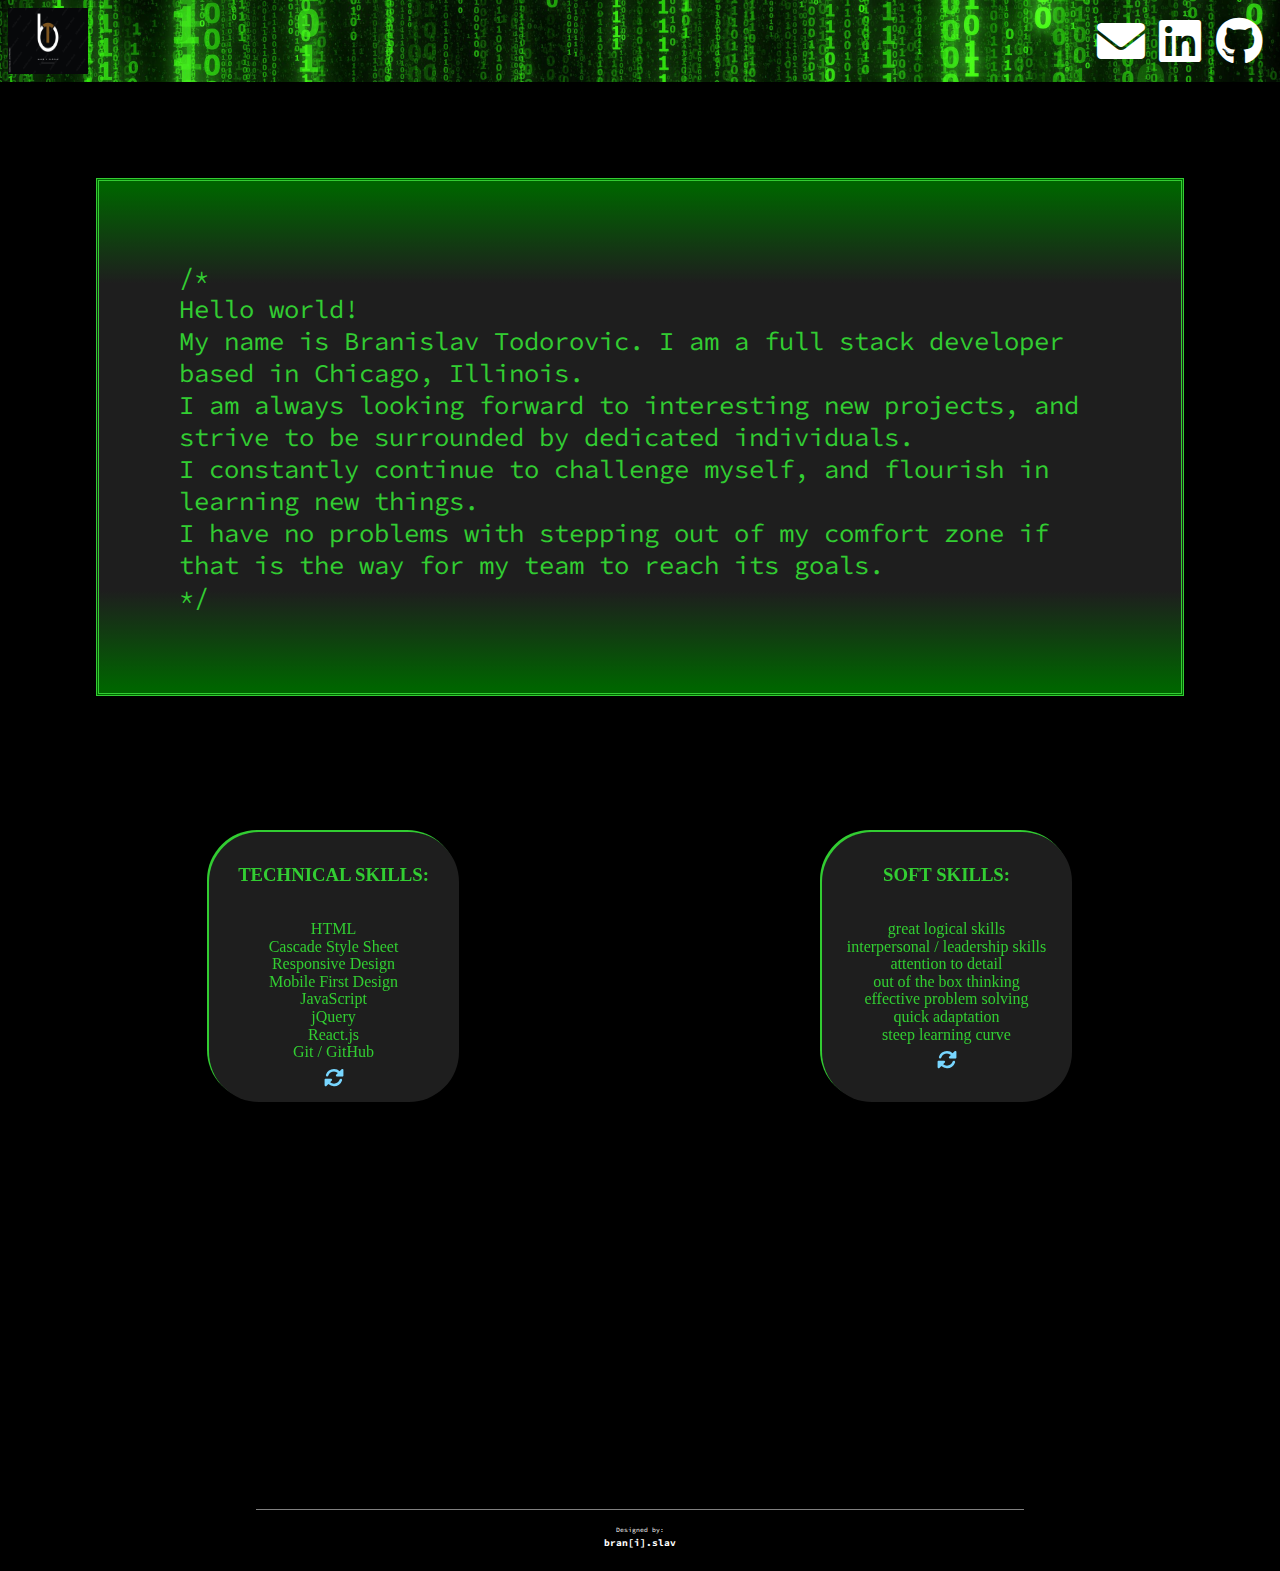
==== about.html @ 01a379b7 "f" ====
<!DOCTYPE html>
<html lang="en">

<head>
    <meta charset="UTF-8">
    <meta http-equiv="X-UA-Compatible" content="IE=edge">
    <meta name="viewport" content="width=device-width, initial-scale=1.0">
    <title>About Branislav</title>
    <link rel="stylesheet" href="about.css">
    <link rel="stylesheet" href="https://cdnjs.cloudflare.com/ajax/libs/font-awesome/6.0.0-beta2/css/all.min.css">
    <script src="https://ajax.googleapis.com/ajax/libs/jquery/3.6.0/jquery.min.js"></script>
    <script defer src="about.js"></script>
</head>

<body>
    <nav id='navbar'>
        <a id="nav-logo" href="index.html"><img id="logo" src="images/temporary-logo.jpeg"></a>
        <div id="links">
            <a id='nav-message' href="mailto:branislavtodorovic59@gmail.com">
                <i class="fa-solid fa-envelope"></i></a>
            <a id='nav-linkedin' href="https://www.linkedin.com/in/branislav-todorovic-ba4492228/" target="_blank">
                <i class="fa-brands fa-linkedin"></i></a>
            <a id='nav-github' href="https://github.com/bajcula" target="_blank"><i class="fa-brands fa-github"></i></a>

        </div>
    </nav>
    <main>
        <div id="about-me">/*</br>Hello world!</br>My name is Branislav Todorovic. I am a full stack developer based in
            Chicago, Illinois.<br>
            I am always looking forward to interesting new projects, and strive to be surrounded by dedicated
            individuals.<br>I
            constantly continue to challenge myself, and flourish in learning new things.<br>I have no problems with
            stepping out of my comfort zone if that is the way for my team to reach its goals. </br>*/
        </div>
        <aside id="skills">
            <div id="tech-div" class="scene">
                <div id='1' class="card">
                    <div class="card__face card__face--front">
                        <h3>TECHNICAL SKILLS:</h3><br>
                        HTML<br>
                        Cascade Style Sheet<br>

                        Responsive Design<br>
                        Mobile First Design<br>
                        JavaScript<br>
                        jQuery</br>
                        React.js<br>
                        Git / GitHub <br>
                        <i class="fa-solid fa-rotate"></i>
                    </div>
                    <div class="card__face card__face--back">
                        <i class="fa-brands fa-html5"></i>
                        <i class="fa-brands fa-css3-alt"></i>
                        <i class="fa-solid fa-mobile-screen-button"></i><br>
                        <i class="fa-brands fa-js-square"></i>
                        <i class="fa-brands fa-react"></i>
                        <i class="fa-brands fa-github-square"></i><br>


                    </div>

                </div>
            </div>
            <div id="soft-div" class="scene">
                <div id='2' class="card">
                    <div class="card__face card__face--front">
                        <h3>SOFT SKILLS:</h3><br>

                        great logical skills<br>
                        interpersonal / leadership skills<br>
                        attention to detail<br>
                        out of the box thinking<br>
                        effective problem solving<br>
                        quick adaptation<br>
                        steep learning curve<br>
                        <i class="fa-solid fa-rotate"></i>
                    </div>
                    <div class="card__face card__face--back">
                        <i class="fa-solid fa-brain"></i>
                        <i class="fa-solid fa-user-group"></i>
                        <i class="fa-solid fa-square-check"></i> <br>
                        <i class="fa-solid fa-graduation-cap"></i>
                        <i class="fa-brands fa-medapps"></i>

                    </div>
                </div>
            </div>
        </aside>
    </main>
    <footer>
        <p>Designed by:</p>
        <h6>bran[i].slav</h6>
    </footer>
</body>

</html>
---- about.css ----
@import url('https://fonts.googleapis.com/css2?family=Source+Code+Pro:wght@200&display=swap');

body {
    background-color: black;
    margin: 0;
}


#about-me {
    color: limegreen;
    font-family: 'Source Code Pro', monospace;
    background:linear-gradient(darkgreen 0 1%, rgba(30 30 30) 20% 80%, darkgreen 99% 100%);
    padding:2rem;
    padding-top: 70px;
    border: 5px double darkgreen;
    text-align:start;
    margin: 2rem;
    
    
}

#navbar {
    display:flex;
    justify-content: space-between;
    
    background-image: url(images/matrix-background.jpeg);
    background-size: cover ;
}

.fa-brands {
    margin: 8px;
    font-size: 2rem;
    color: white;
    background:transparent;
}
.fa-solid {
    margin: 10px;
    margin-top: 12px;
    font-size: 1.8rem;
    color: white;
    background:transparent;
}

#links {
    
    margin: 10px;
    display:flex;
    justify-content: center;
    background: transparent;
}

#logo {
    width:5rem;
    height:80%;
    margin: 10%;
}


/***FOOTER***/
footer {
    color:white;
    text-align: center;
    display:flex;
    flex-direction: column;
    justify-content: center;
    position: absolute;
    
    width: 100%;
}

footer p {
    width: 60%;
    padding-top:1rem;
    padding-bottom: 0;
    border-top: 1px solid gray;
    margin-top: 0.4rem;
    font-size: 0.4rem;
    font-family: 'Source Code Pro', monospace;
    align-self: center;
}

footer h6 {
    width:70%;   
    margin-top: -0.2rem;
    font-size: 0.6rem;
    font-family: 'Source Code Pro', monospace;
    align-self: center;
   
}

aside {
    color: limegreen;
   
}
main {
    
    display:grid;
    grid-template-rows: 1fr 1fr;
}
#skills {
    display: grid;
    gap:6px;
    margin:5px;
    text-align: center;
    margin: 0 auto;
    justify-items: center ;
}

#soft-div ul {
    padding:0
}

#tech-div, #soft-div {
    background-color:rgba(30 30 30);
    margin: 10px;
    border-radius: 50px;
    box-shadow: -2px -2px limegreen;
    padding:15px;
    line-height: 1.1rem;
    text-align: center;
}


@media (min-width: 1024px)  {

    body {
        height: 100vh;
    }
    footer {
        position: static;
        bottom:0;
    }
    #about-me {
        font-size: 1.6rem;

    }
    #skills {
       
        justify-items: center;
    }
    #tech-div, #soft-div {
        height: 350px;
        width: 350px;
    }

}
@media (min-width: 768px) {
    #skills {
        grid-template-columns: 1fr 1fr;
        grid-template-rows: none;
        margin: 30px;
    }
    #about-me {
        margin: 6rem;
        border: 3px double limegreen;
        padding: 5rem;
    }
}

@media (max-width: 281px) {
    #about-me {
        font-size: 0.6rem;
    }
}

@media only screen 
  and (min-device-width: 480px) 
  and (max-device-width: 768px) {
    #tech-div, #soft-div {
        height: 300px;
        width: 300px;
    }
    #about-me {
        margin: 5rem;
    }
  }
  @media only screen 
  and (min-device-width: 769px) 
  and (max-device-width: 1024px) {
    #tech-div, #soft-div {
        height: 300px;
        width: 300px;
    }
    #skills {
        margin: 0 auto;
    }
  }

  @media only screen 
  and (min-device-width: 281px) 
  and (max-device-width: 480px) {
    #tech-div, #soft-div {
        width:200px;
    }
  }

  @media only screen and (orientation: portrait)
  and (min-device-width: 481px) 
  and (max-device-width: 1024px) {
    #tech-div, #soft-div {
        height:280px;
        width: 260px;
    }
  }
  @media only screen and (orientation: landscape)
  and (min-device-width: 1024px) {
    #tech-div, #soft-div {
        height:240px;
        width: 220px;
    }
  }
  
  .scene {
    width: 200px;
    height: 260px;
    perspective: 600px;
    cursor:pointer;
  }

  .card {
    width: 100%;
    height: 100%;
    position: relative;
    transition: transform 1s;
    transform-style: preserve-3d;
    transform-origin: center right;
  }

  .card__face {
    position: absolute;
    height: 100%;
    width: 100%;
    backface-visibility: hidden;
  }

  .card__face--back {
    transform: rotateY( 180deg );
  }

  .card.is-flipped {
    transform: translateX(-100%) rotateY(-180deg);
  }
 
  .card__face--back i {
      color: rgb(120, 214, 255);
      font-size: 40px;
      padding-top:25px;
  }

  
.card__face--front i {
    font-size: 20px;
    color:rgb(120, 214, 255);
}

@media screen and (min-width:1280px) {
    .fa-brands, .fa-solid {
        font-size: 3rem;
        margin: 0.8vh;
    }
    #links {
        margin: 10px;
    }
}
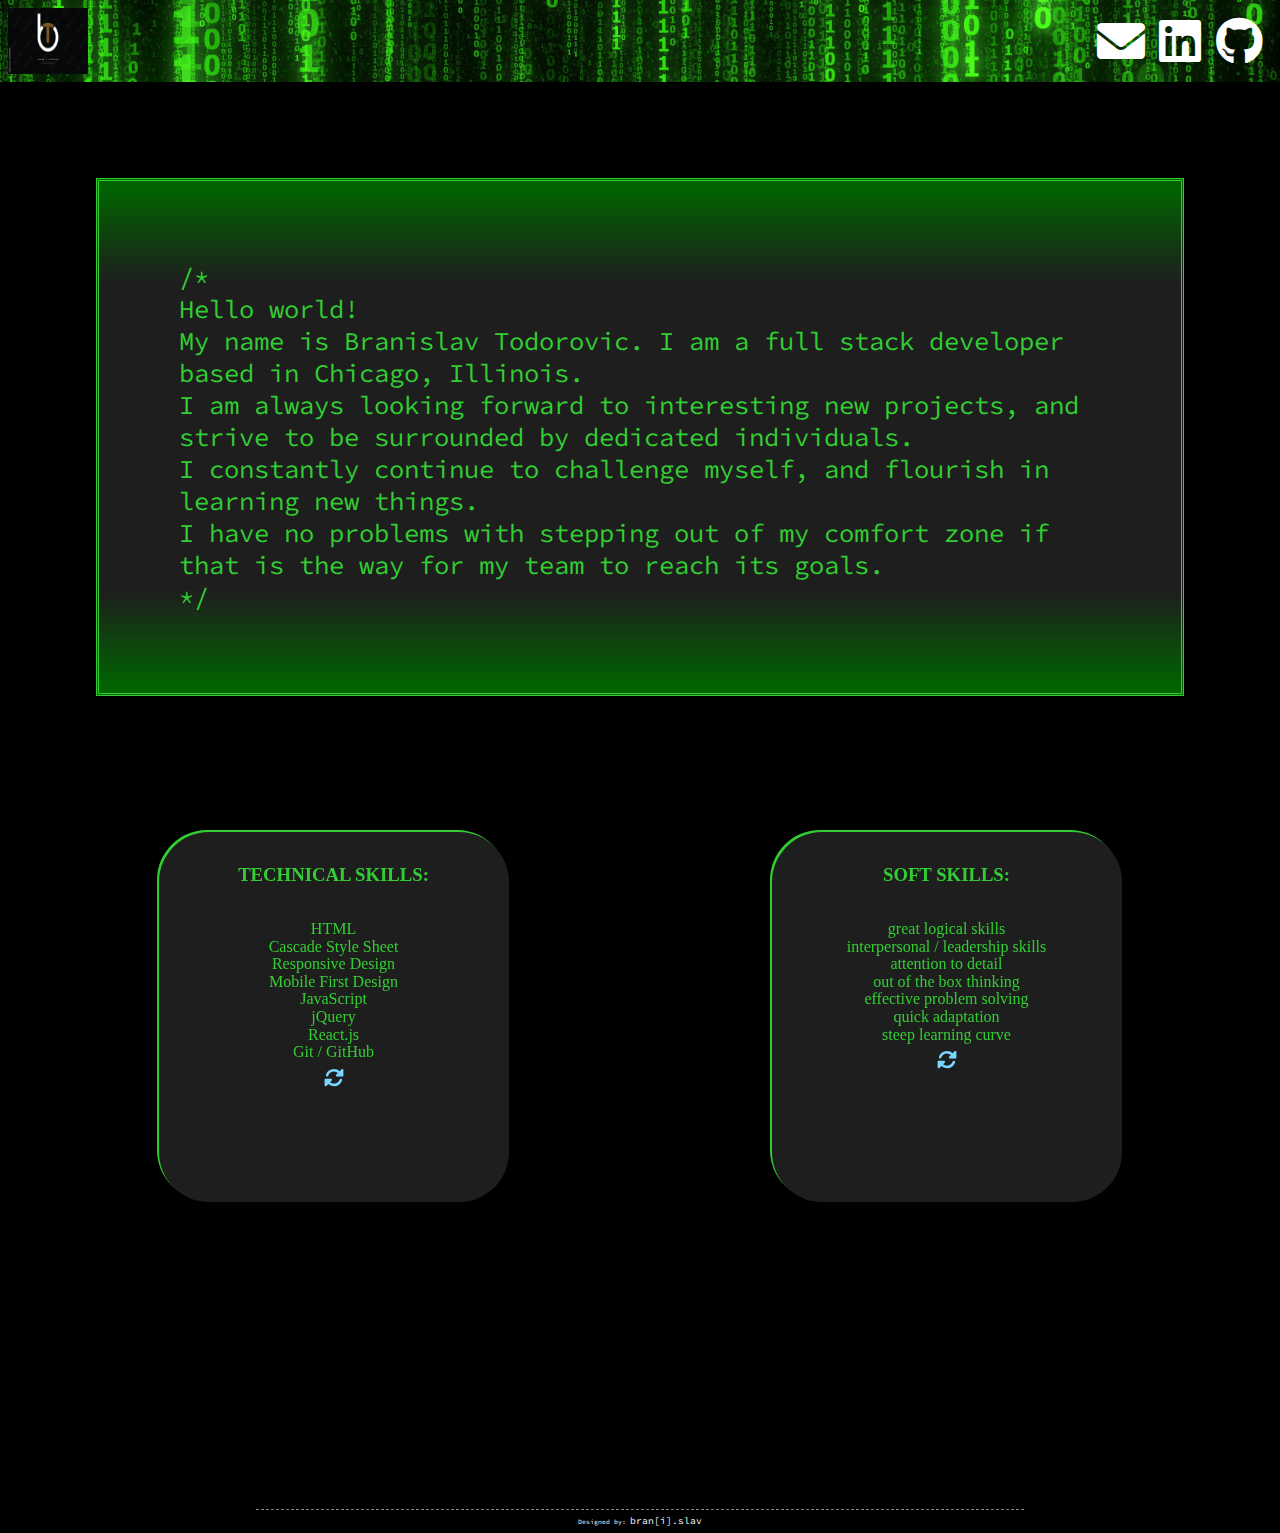
==== commit a6bfdad2: "testing" ====
--- a/about.html
+++ b/about.html
@@ -88,8 +88,8 @@
         </aside>
     </main>
     <footer>
-        <p>Designed by:</p>
-        <h6>bran[i].slav</h6>
+        <p>Designed by: <span>bran[i].slav</span></p>
+
     </footer>
 </body>
 
--- a/about.css
+++ b/about.css
@@ -70,22 +70,18 @@
 
 footer p {
     width: 60%;
-    padding-top:1rem;
+    padding-top: 5px;
     padding-bottom: 0;
-    border-top: 1px solid gray;
+    border-top: 1px dashed gray;
     margin-top: 0.4rem;
     font-size: 0.4rem;
     font-family: 'Source Code Pro', monospace;
     align-self: center;
 }
 
-footer h6 {
-    width:70%;   
-    margin-top: -0.2rem;
+span {
     font-size: 0.6rem;
     font-family: 'Source Code Pro', monospace;
-    align-self: center;
-   
 }
 
 aside {
@@ -205,8 +201,8 @@
   @media only screen and (orientation: landscape)
   and (min-device-width: 1024px) {
     #tech-div, #soft-div {
-        height:240px;
-        width: 220px;
+        height:340px;
+        width: 320px;
     }
   }
   
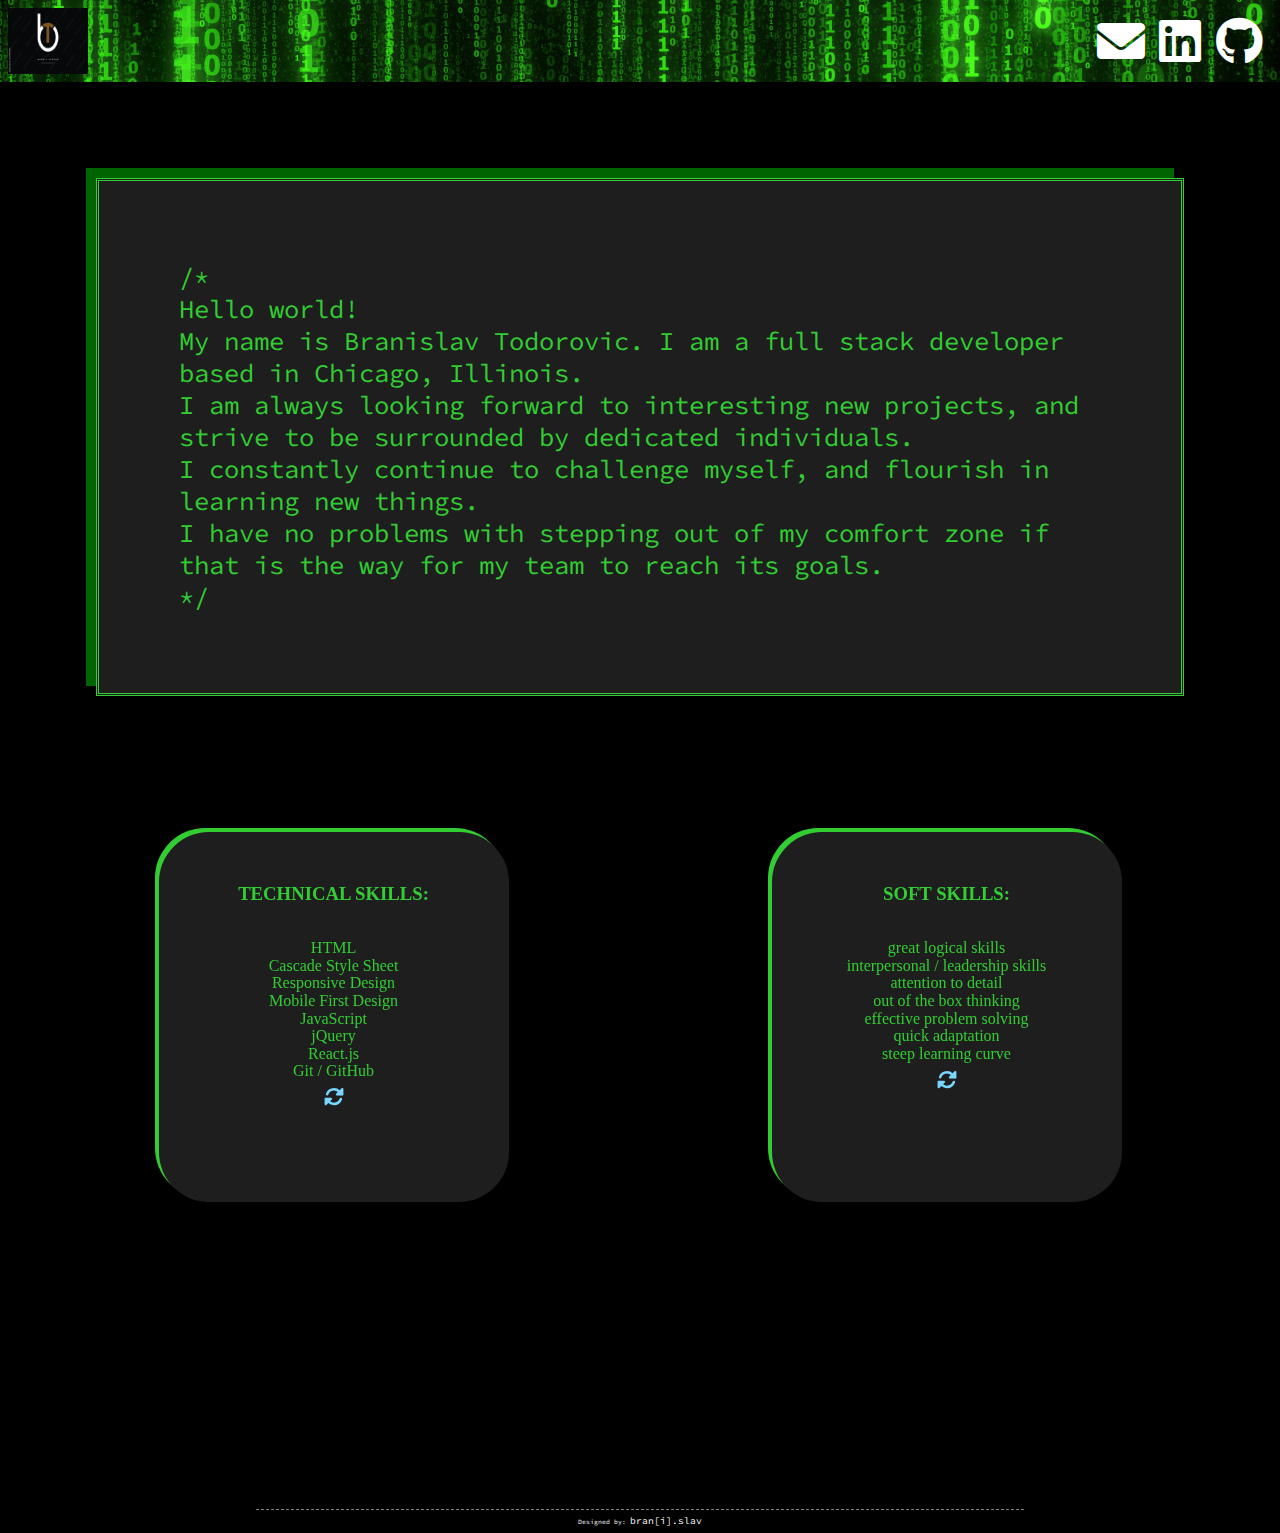
==== commit 7bceeb27: "update" ====
--- a/about.html
+++ b/about.html
@@ -86,6 +86,7 @@
                 </div>
             </div>
         </aside>
+
     </main>
     <footer>
         <p>Designed by: <span>bran[i].slav</span></p>
--- a/about.css
+++ b/about.css
@@ -9,14 +9,19 @@
 #about-me {
     color: limegreen;
     font-family: 'Source Code Pro', monospace;
-    background:linear-gradient(darkgreen 0 1%, rgba(30 30 30) 20% 80%, darkgreen 99% 100%);
+    background-color: rgba(30 30 30);
     padding:2rem;
-    padding-top: 70px;
-    border: 5px double darkgreen;
+    padding-top: 50px;
+    padding-bottom: 50px;
+    /* border: 5px double darkgreen; */
     text-align:start;
     margin: 2rem;
-    
-    
+    box-shadow: -10px -10px darkgreen;
+    
+}
+
+#about-me:hover {
+    background:linear-gradient(darkgreen 0 1%, rgba(30 30 30) 20% 80%, darkgreen 99% 100%);
 }
 
 #navbar {
@@ -110,7 +115,8 @@
     background-color:rgba(30 30 30);
     margin: 10px;
     border-radius: 50px;
-    box-shadow: -2px -2px limegreen;
+    box-shadow: -4px -4px limegreen;
+    
     padding:15px;
     line-height: 1.1rem;
     text-align: center;
@@ -156,6 +162,8 @@
 @media (max-width: 281px) {
     #about-me {
         font-size: 0.6rem;
+        padding-top: 120px;
+        
     }
 }
 
@@ -168,6 +176,8 @@
     }
     #about-me {
         margin: 5rem;
+        padding-bottom: 15%;
+        padding-top: 15%;
     }
   }
   @media only screen 
@@ -204,7 +214,18 @@
         height:340px;
         width: 320px;
     }
-  }
+
+  }
+
+  @media screen and (min-width:1280px) {
+    .fa-brands, .fa-solid {
+        font-size: 3rem;
+        margin: 0.8vh;
+    }
+    #links {
+        margin: 10px;
+    }
+}
   
   .scene {
     width: 200px;
@@ -227,10 +248,13 @@
     height: 100%;
     width: 100%;
     backface-visibility: hidden;
+    -webkit-backface-visibility: hidden;
+    -moz-backface-visibility: hidden;
+    padding-top: 6%;
   }
 
   .card__face--back {
-    transform: rotateY( 180deg );
+    transform: rotateY(180deg);
   }
 
   .card.is-flipped {
@@ -249,12 +273,3 @@
     color:rgb(120, 214, 255);
 }
 
-@media screen and (min-width:1280px) {
-    .fa-brands, .fa-solid {
-        font-size: 3rem;
-        margin: 0.8vh;
-    }
-    #links {
-        margin: 10px;
-    }
-}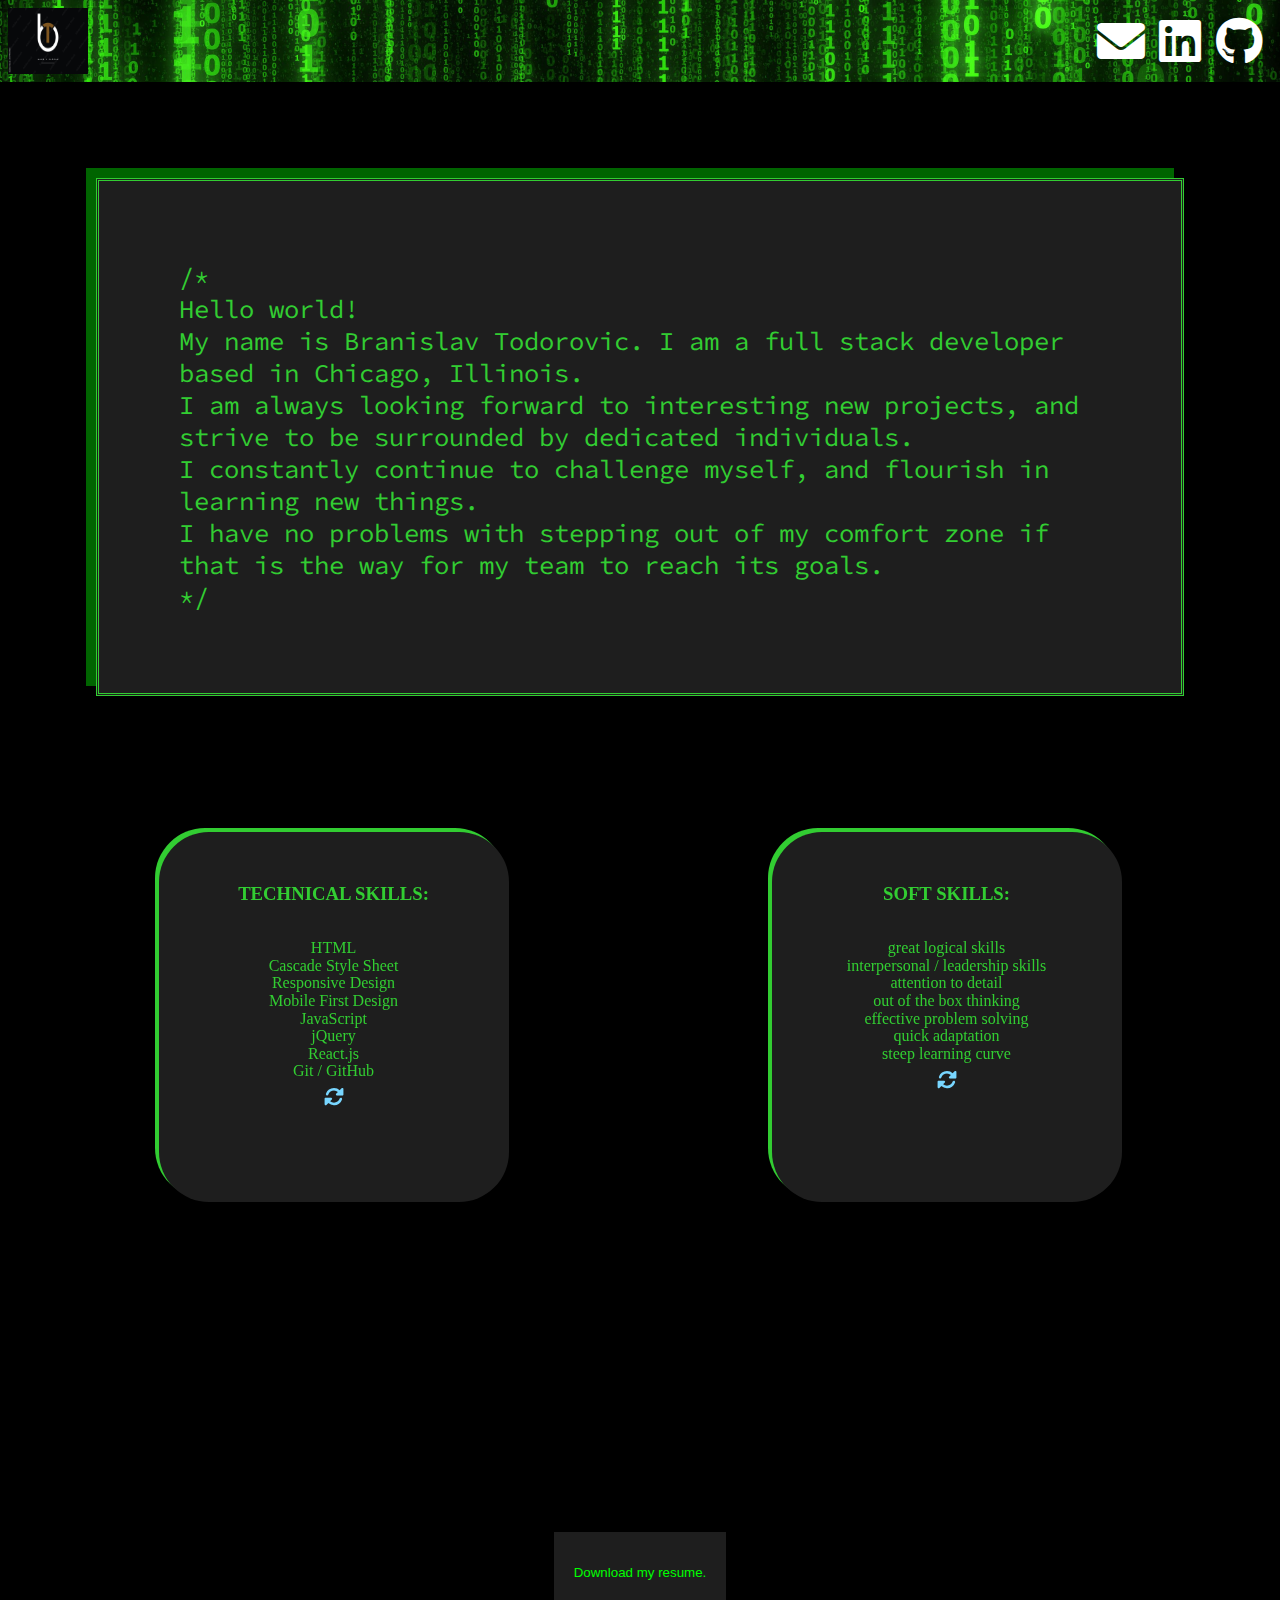
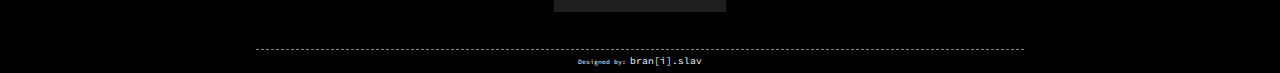
==== commit 8ba19459: "tue mor" ====
--- a/about.html
+++ b/about.html
@@ -32,6 +32,7 @@
             constantly continue to challenge myself, and flourish in learning new things.<br>I have no problems with
             stepping out of my comfort zone if that is the way for my team to reach its goals. </br>*/
         </div>
+
         <aside id="skills">
             <div id="tech-div" class="scene">
                 <div id='1' class="card">
@@ -86,8 +87,11 @@
                 </div>
             </div>
         </aside>
+        <button id="download-resume">
+            Download my resume.
+        </button>
+    </main>
 
-    </main>
     <footer>
         <p>Designed by: <span>bran[i].slav</span></p>
 
--- a/about.css
+++ b/about.css
@@ -3,6 +3,7 @@
 body {
     background-color: black;
     margin: 0;
+    text-align: center;
 }
 
 
@@ -61,6 +62,8 @@
 }
 
 
+
+
 /***FOOTER***/
 footer {
     color:white;
@@ -94,7 +97,6 @@
    
 }
 main {
-    
     display:grid;
     grid-template-rows: 1fr 1fr;
 }
@@ -122,34 +124,40 @@
     text-align: center;
 }
 
-
-@media (min-width: 1024px)  {
-
-    body {
-        height: 100vh;
-    }
-    footer {
-        position: static;
-        bottom:0;
-    }
+@media (max-width: 280px) {
     #about-me {
-        font-size: 1.6rem;
-
-    }
-    #skills {
-       
-        justify-items: center;
-    }
-    #tech-div, #soft-div {
-        height: 350px;
-        width: 350px;
-    }
-
-}
-@media (min-width: 768px) {
+        font-size: 0.6rem;
+        padding-top: 120px;
+        
+    }
+}
+
+@media only screen 
+and (min-device-width: 281px) 
+and (max-device-width: 480px) {
+  #tech-div, #soft-div {
+      width:200px;
+  }
+}
+
+@media only screen 
+  and (min-device-width: 480px) 
+  and (max-device-width: 768px) {
+    #tech-div, #soft-div {
+        height: 300px;
+        width: 300px;
+    }
+    #about-me {
+        margin: 5rem;
+        padding-bottom: 15%;
+        padding-top: 15%;
+    }
+  }
+
+  @media (min-width: 768px) {
     #skills {
         grid-template-columns: 1fr 1fr;
-        grid-template-rows: none;
+        grid-template-rows: 1fr;
         margin: 30px;
     }
     #about-me {
@@ -157,48 +165,56 @@
         border: 3px double limegreen;
         padding: 5rem;
     }
-}
-
-@media (max-width: 281px) {
-    #about-me {
-        font-size: 0.6rem;
-        padding-top: 120px;
-        
-    }
+
 }
 
 @media only screen 
-  and (min-device-width: 480px) 
-  and (max-device-width: 768px) {
+  and (min-device-width: 769px) 
+  and (max-device-width: 1024px) {
     #tech-div, #soft-div {
         height: 300px;
         width: 300px;
     }
-    #about-me {
-        margin: 5rem;
-        padding-bottom: 15%;
-        padding-top: 15%;
-    }
-  }
-  @media only screen 
-  and (min-device-width: 769px) 
-  and (max-device-width: 1024px) {
-    #tech-div, #soft-div {
-        height: 300px;
-        width: 300px;
-    }
     #skills {
         margin: 0 auto;
-    }
-  }
-
-  @media only screen 
-  and (min-device-width: 281px) 
-  and (max-device-width: 480px) {
-    #tech-div, #soft-div {
-        width:200px;
-    }
-  }
+        align-items: center;
+        height: 500px;
+    }
+
+  }
+
+
+
+@media (min-width: 1024px)  {
+
+    body {
+        height: 100vh;
+    }
+    footer {
+        position: static;
+        bottom:0;
+    }
+    #about-me {
+        font-size: 1.6rem;
+
+    }
+    #skills {
+       
+        justify-items: center;
+    }
+    #tech-div, #soft-div {
+        height: 350px;
+        width: 350px;
+    }
+
+}
+
+
+
+
+
+  
+
 
   @media only screen and (orientation: portrait)
   and (min-device-width: 481px) 
@@ -207,6 +223,7 @@
         height:280px;
         width: 260px;
     }
+    
   }
   @media only screen and (orientation: landscape)
   and (min-device-width: 1024px) {
@@ -273,3 +290,25 @@
     color:rgb(120, 214, 255);
 }
 
+#download-resume {
+    display: inline;
+    margin: 30px auto 30px auto;
+    position: center;
+    background-color: rgba(30 30 30);
+    color: lime;
+    height: 80px;
+    border: none;
+    padding: 20px;
+    cursor:pointer
+}
+
+#download-resume:hover {
+    box-shadow: 0px 5px 45px 10px rgba(140, 255, 0, 0.5)
+}
+
+#download-resume:active {
+    color: white;
+    box-shadow: 0px 5px 45px 10px white;
+}
+
+
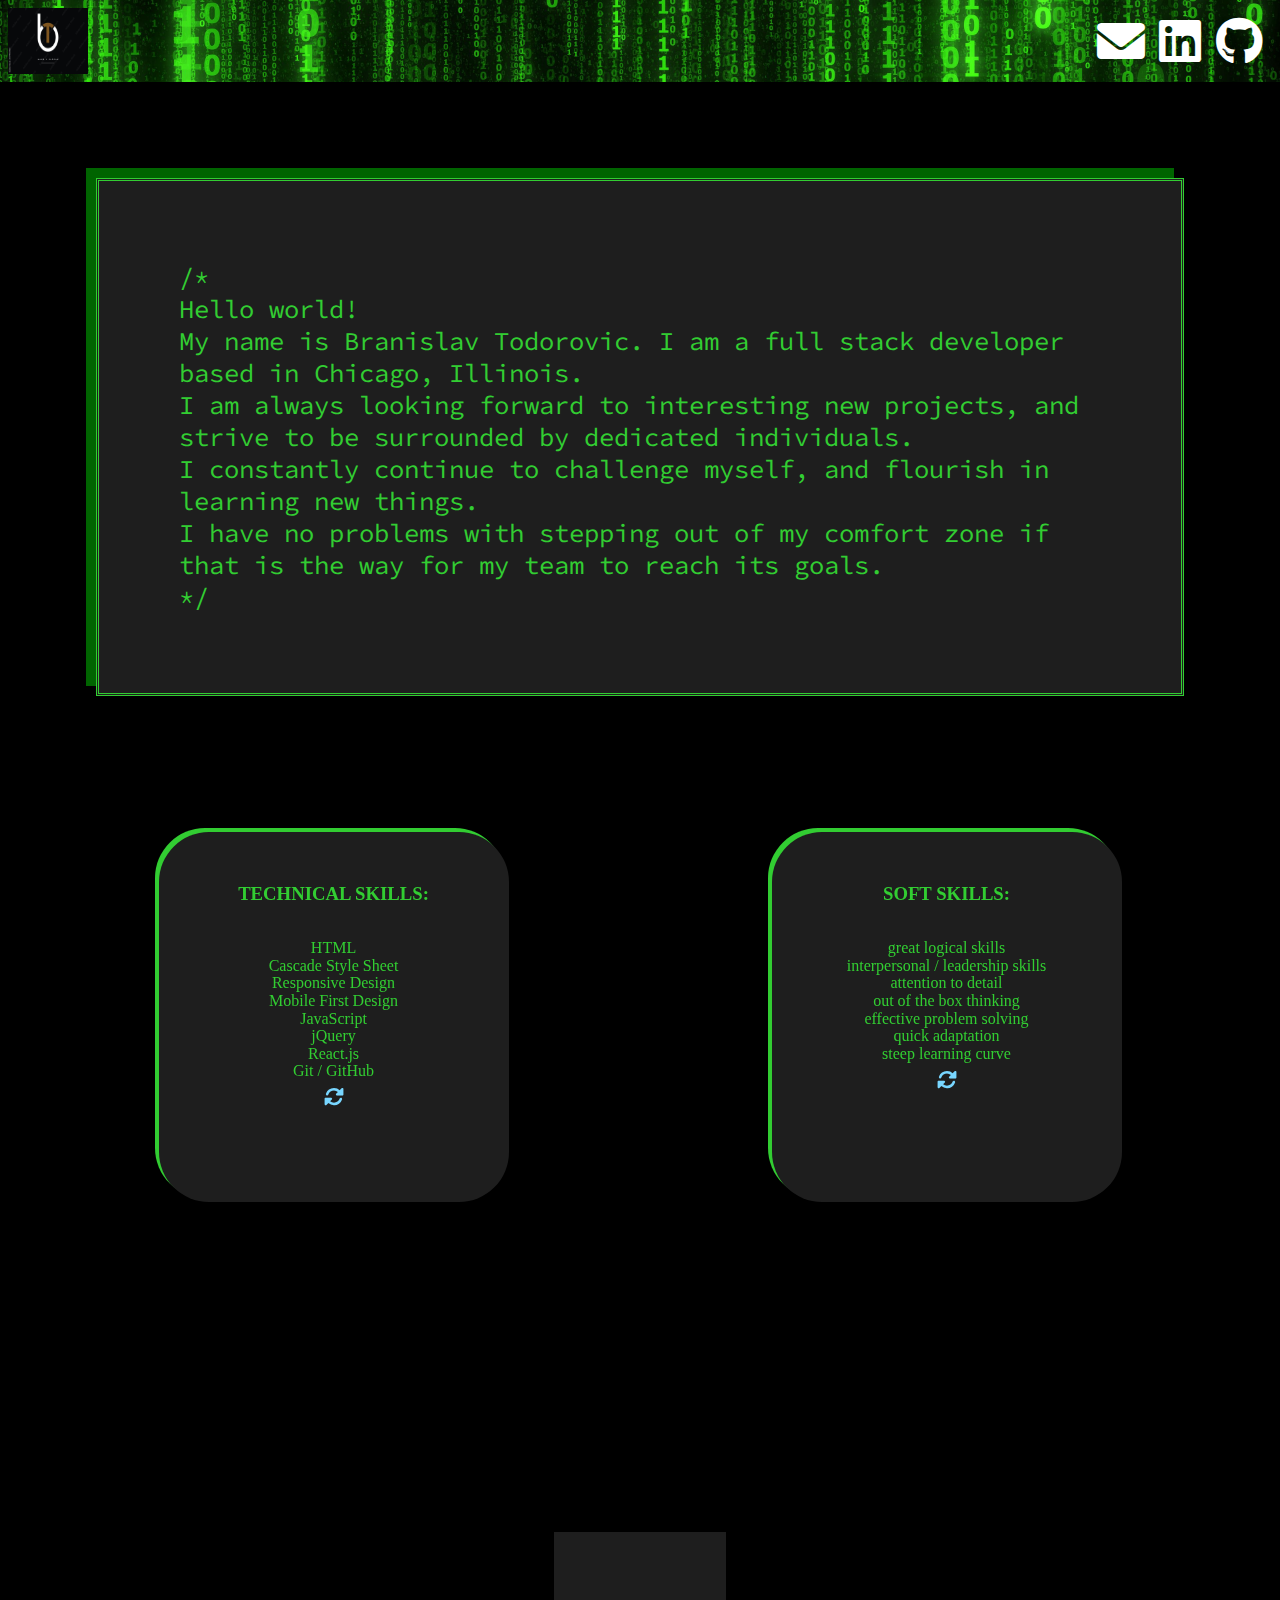
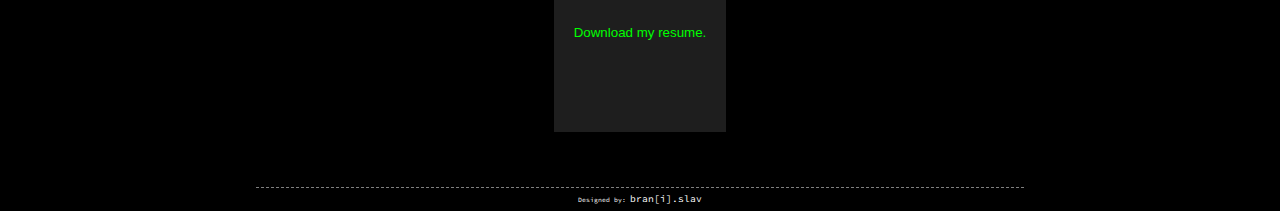
==== commit 6ea98b9c: "logo change" ====
--- a/about.html
+++ b/about.html
@@ -91,7 +91,7 @@
             Download my resume.
         </button>
     </main>
-
+    <img src="https://ghchart.rshah.org/bajcula" alt="">
     <footer>
         <p>Designed by: <span>bran[i].slav</span></p>
 
--- a/about.css
+++ b/about.css
@@ -124,127 +124,8 @@
     text-align: center;
 }
 
-@media (max-width: 280px) {
-    #about-me {
-        font-size: 0.6rem;
-        padding-top: 120px;
-        
-    }
-}
-
-@media only screen 
-and (min-device-width: 281px) 
-and (max-device-width: 480px) {
-  #tech-div, #soft-div {
-      width:200px;
-  }
-}
-
-@media only screen 
-  and (min-device-width: 480px) 
-  and (max-device-width: 768px) {
-    #tech-div, #soft-div {
-        height: 300px;
-        width: 300px;
-    }
-    #about-me {
-        margin: 5rem;
-        padding-bottom: 15%;
-        padding-top: 15%;
-    }
-  }
-
-  @media (min-width: 768px) {
-    #skills {
-        grid-template-columns: 1fr 1fr;
-        grid-template-rows: 1fr;
-        margin: 30px;
-    }
-    #about-me {
-        margin: 6rem;
-        border: 3px double limegreen;
-        padding: 5rem;
-    }
-
-}
-
-@media only screen 
-  and (min-device-width: 769px) 
-  and (max-device-width: 1024px) {
-    #tech-div, #soft-div {
-        height: 300px;
-        width: 300px;
-    }
-    #skills {
-        margin: 0 auto;
-        align-items: center;
-        height: 500px;
-    }
-
-  }
-
-
-
-@media (min-width: 1024px)  {
-
-    body {
-        height: 100vh;
-    }
-    footer {
-        position: static;
-        bottom:0;
-    }
-    #about-me {
-        font-size: 1.6rem;
-
-    }
-    #skills {
-       
-        justify-items: center;
-    }
-    #tech-div, #soft-div {
-        height: 350px;
-        width: 350px;
-    }
-
-}
-
-
-
-
-
-  
-
-
-  @media only screen and (orientation: portrait)
-  and (min-device-width: 481px) 
-  and (max-device-width: 1024px) {
-    #tech-div, #soft-div {
-        height:280px;
-        width: 260px;
-    }
-    
-  }
-  @media only screen and (orientation: landscape)
-  and (min-device-width: 1024px) {
-    #tech-div, #soft-div {
-        height:340px;
-        width: 320px;
-    }
-
-  }
-
-  @media screen and (min-width:1280px) {
-    .fa-brands, .fa-solid {
-        font-size: 3rem;
-        margin: 0.8vh;
-    }
-    #links {
-        margin: 10px;
-    }
-}
-  
-  .scene {
+
+.scene {
     width: 200px;
     height: 260px;
     perspective: 600px;
@@ -312,3 +193,128 @@
 }
 
 
+@media (max-width: 280px) {
+    #about-me {
+        font-size: 0.6rem;
+        padding-top: 120px;
+        
+    }
+}
+
+@media only screen 
+and (min-device-width: 281px) 
+and (max-device-width: 480px) {
+  #tech-div, #soft-div {
+      width:200px;
+  }
+}
+
+@media only screen 
+  and (min-device-width: 480px) 
+  and (max-device-width: 768px) {
+    #tech-div, #soft-div {
+        height: 300px;
+        width: 300px;
+    }
+    #about-me {
+        margin: 5rem;
+        padding-bottom: 15%;
+        padding-top: 15%;
+    }
+  }
+
+  @media (min-width: 768px) {
+    #skills {
+        grid-template-columns: 1fr 1fr;
+        grid-template-rows: 1fr;
+        margin: 30px;
+    }
+    #about-me {
+        margin: 6rem;
+        border: 3px double limegreen;
+        padding: 5rem;
+    }
+    #download-resume {
+        height: 200px;
+    }
+
+}
+
+@media only screen 
+  and (min-device-width: 769px) 
+  and (max-device-width: 1024px) {
+    #tech-div, #soft-div {
+        height: 300px;
+        width: 300px;
+    }
+    #skills {
+        margin: 0 auto;
+        align-items: center;
+        height: 500px;
+    }
+
+  }
+
+
+
+@media (min-width: 1024px)  {
+
+    body {
+        height: 100vh;
+    }
+    footer {
+        position: static;
+        bottom:0;
+    }
+    #about-me {
+        font-size: 1.6rem;
+
+    }
+    #skills {
+       
+        justify-items: center;
+    }
+    #tech-div, #soft-div {
+        height: 350px;
+        width: 350px;
+    }
+
+}
+
+
+
+
+
+  
+
+
+  @media only screen and (orientation: portrait)
+  and (min-device-width: 481px) 
+  and (max-device-width: 1024px) {
+    #tech-div, #soft-div {
+        height:280px;
+        width: 260px;
+    }
+    
+  }
+  @media only screen and (orientation: landscape)
+  and (min-device-width: 1024px) {
+    #tech-div, #soft-div {
+        height:340px;
+        width: 320px;
+    }
+
+  }
+
+  @media screen and (min-width:1280px) {
+    .fa-brands, .fa-solid {
+        font-size: 3rem;
+        margin: 0.8vh;
+    }
+    #links {
+        margin: 10px;
+    }
+}
+  
+
+
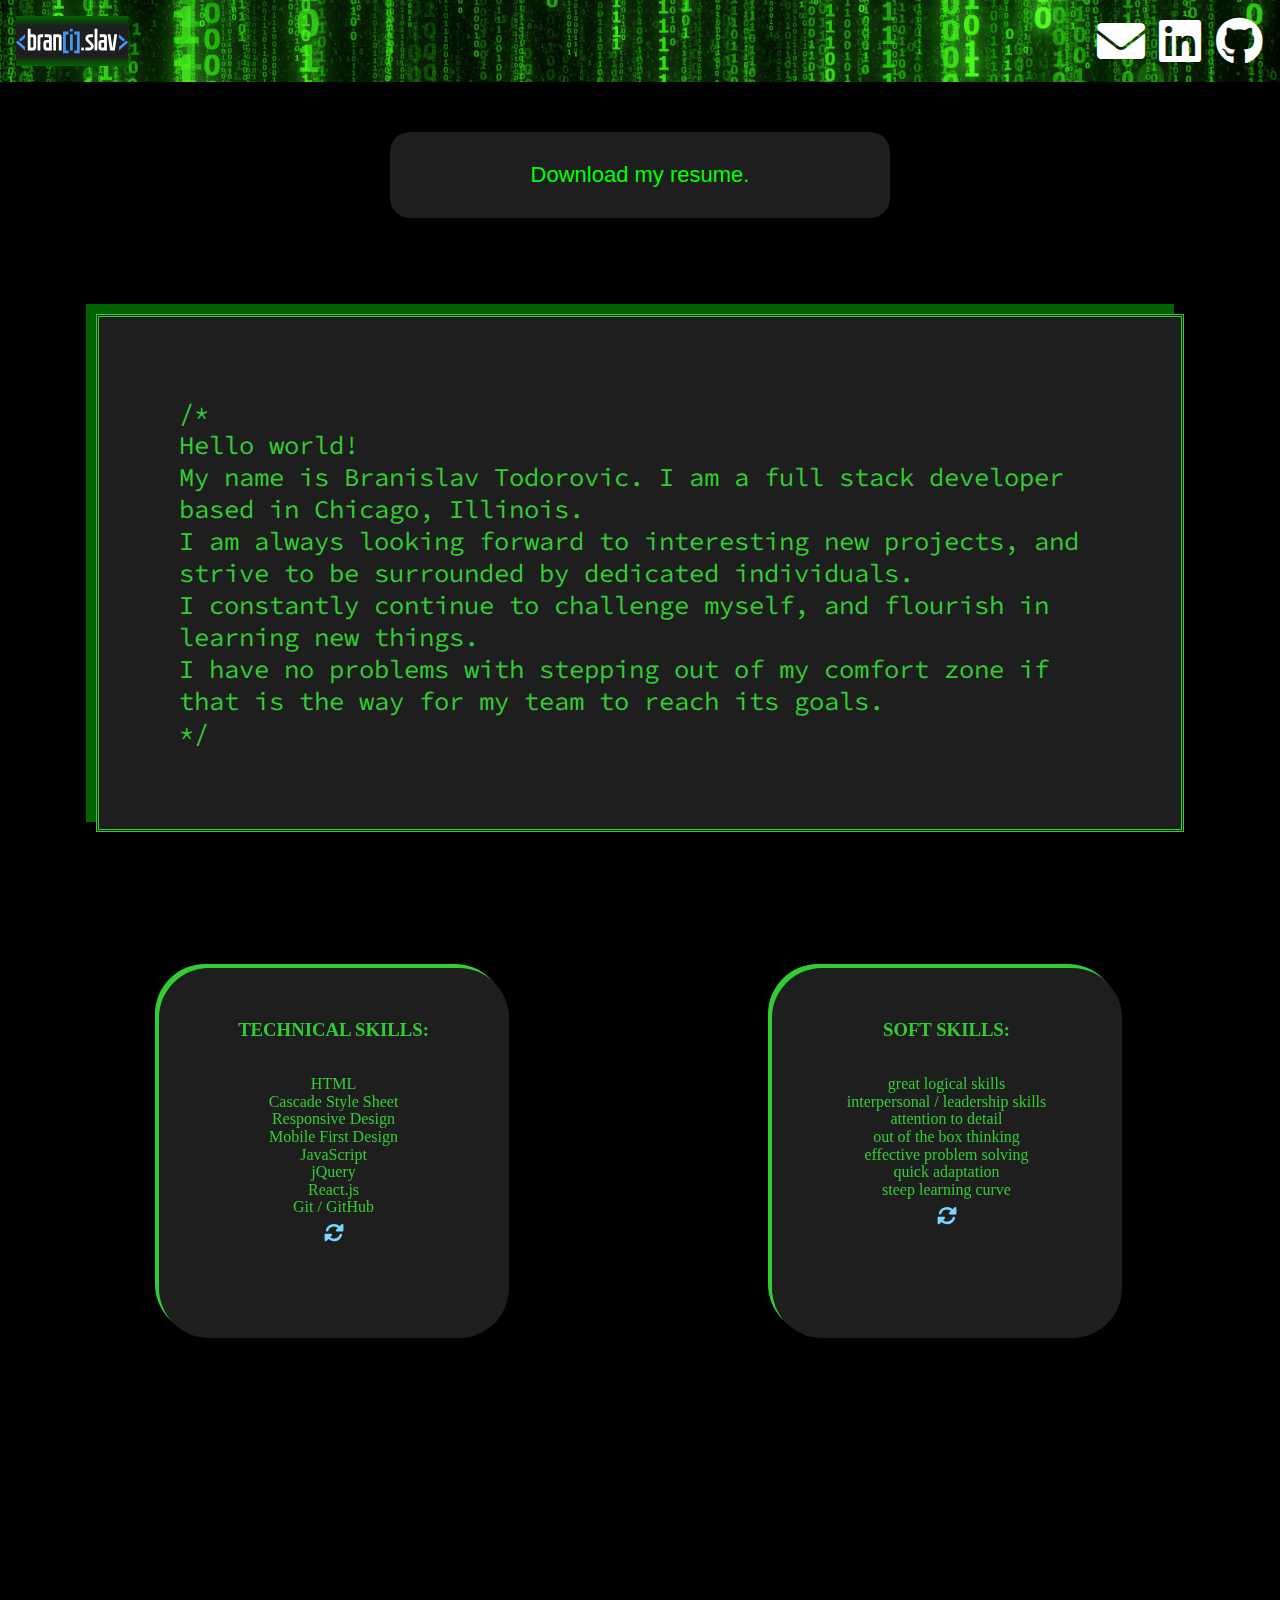
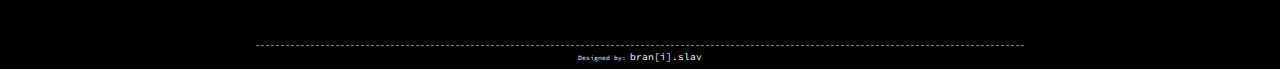
==== commit 014ebafc: "logo update" ====
--- a/about.html
+++ b/about.html
@@ -14,7 +14,7 @@
 
 <body>
     <nav id='navbar'>
-        <a id="nav-logo" href="index.html"><img id="logo" src="images/temporary-logo.jpeg"></a>
+        <a id="nav-logo" href="index.html"><img id="logo" src="images/Logo-2.svg"></a>
         <div id="links">
             <a id='nav-message' href="mailto:branislavtodorovic59@gmail.com">
                 <i class="fa-solid fa-envelope"></i></a>
@@ -24,6 +24,9 @@
 
         </div>
     </nav>
+    <button id="download-resume">
+        Download my resume.
+    </button>
     <main>
         <div id="about-me">/*</br>Hello world!</br>My name is Branislav Todorovic. I am a full stack developer based in
             Chicago, Illinois.<br>
@@ -82,16 +85,13 @@
                         <i class="fa-solid fa-square-check"></i> <br>
                         <i class="fa-solid fa-graduation-cap"></i>
                         <i class="fa-brands fa-medapps"></i>
-
                     </div>
                 </div>
             </div>
         </aside>
-        <button id="download-resume">
-            Download my resume.
-        </button>
+
     </main>
-    <img src="https://ghchart.rshah.org/bajcula" alt="">
+
     <footer>
         <p>Designed by: <span>bran[i].slav</span></p>
 
--- a/about.css
+++ b/about.css
@@ -4,6 +4,9 @@
     background-color: black;
     margin: 0;
     text-align: center;
+    display:flex;
+    flex-direction: column;
+    justify-content: space-between;
 }
 
 
@@ -28,21 +31,21 @@
 #navbar {
     display:flex;
     justify-content: space-between;
-    
     background-image: url(images/matrix-background.jpeg);
     background-size: cover ;
 }
 
 .fa-brands {
-    margin: 8px;
-    font-size: 2rem;
+    margin: 4px;
+    margin-top: 10px;
+    font-size: 1.6rem;
     color: white;
     background:transparent;
 }
 .fa-solid {
-    margin: 10px;
+    margin: 4px;
     margin-top: 12px;
-    font-size: 1.8rem;
+    font-size: 1.6rem;
     color: white;
     background:transparent;
 }
@@ -51,14 +54,21 @@
     
     margin: 10px;
     display:flex;
-    justify-content: center;
+    justify-content: space-evenly;
     background: transparent;
 }
+#nav-logo {
+    display:flex;
+    align-items: center;
+    margin-left: 10px;
+}
 
 #logo {
-    width:5rem;
-    height:80%;
-    margin: 10%;
+    align-self: center;
+    width:7rem;
+    height:60%;
+    margin: 6px;
+    background:linear-gradient(darkgreen 0 1%, rgba(30,30,30) 20% 80%, darkgreen 99% 100%);
 }
 
 
@@ -71,7 +81,7 @@
     display:flex;
     flex-direction: column;
     justify-content: center;
-    position: absolute;
+    position: static;
     
     width: 100%;
 }
@@ -173,14 +183,17 @@
 
 #download-resume {
     display: inline;
-    margin: 30px auto 30px auto;
+    margin: 50px auto 0px auto;
     position: center;
     background-color: rgba(30 30 30);
     color: lime;
-    height: 80px;
+    height: 70px;
+    border-radius: 20px;
     border: none;
-    padding: 20px;
-    cursor:pointer
+    padding: 30px;
+    cursor:pointer;
+    align-items: center;
+    text-align: center;
 }
 
 #download-resume:hover {
@@ -235,7 +248,9 @@
         padding: 5rem;
     }
     #download-resume {
-        height: 200px;
+        height: 100px;
+        width: 30%;
+        font-size: 16px;
     }
 
 }
@@ -314,6 +329,10 @@
     #links {
         margin: 10px;
     }
+    #download-resume {
+        width: 500px;
+        font-size: 22px;
+    }
 }
   
 
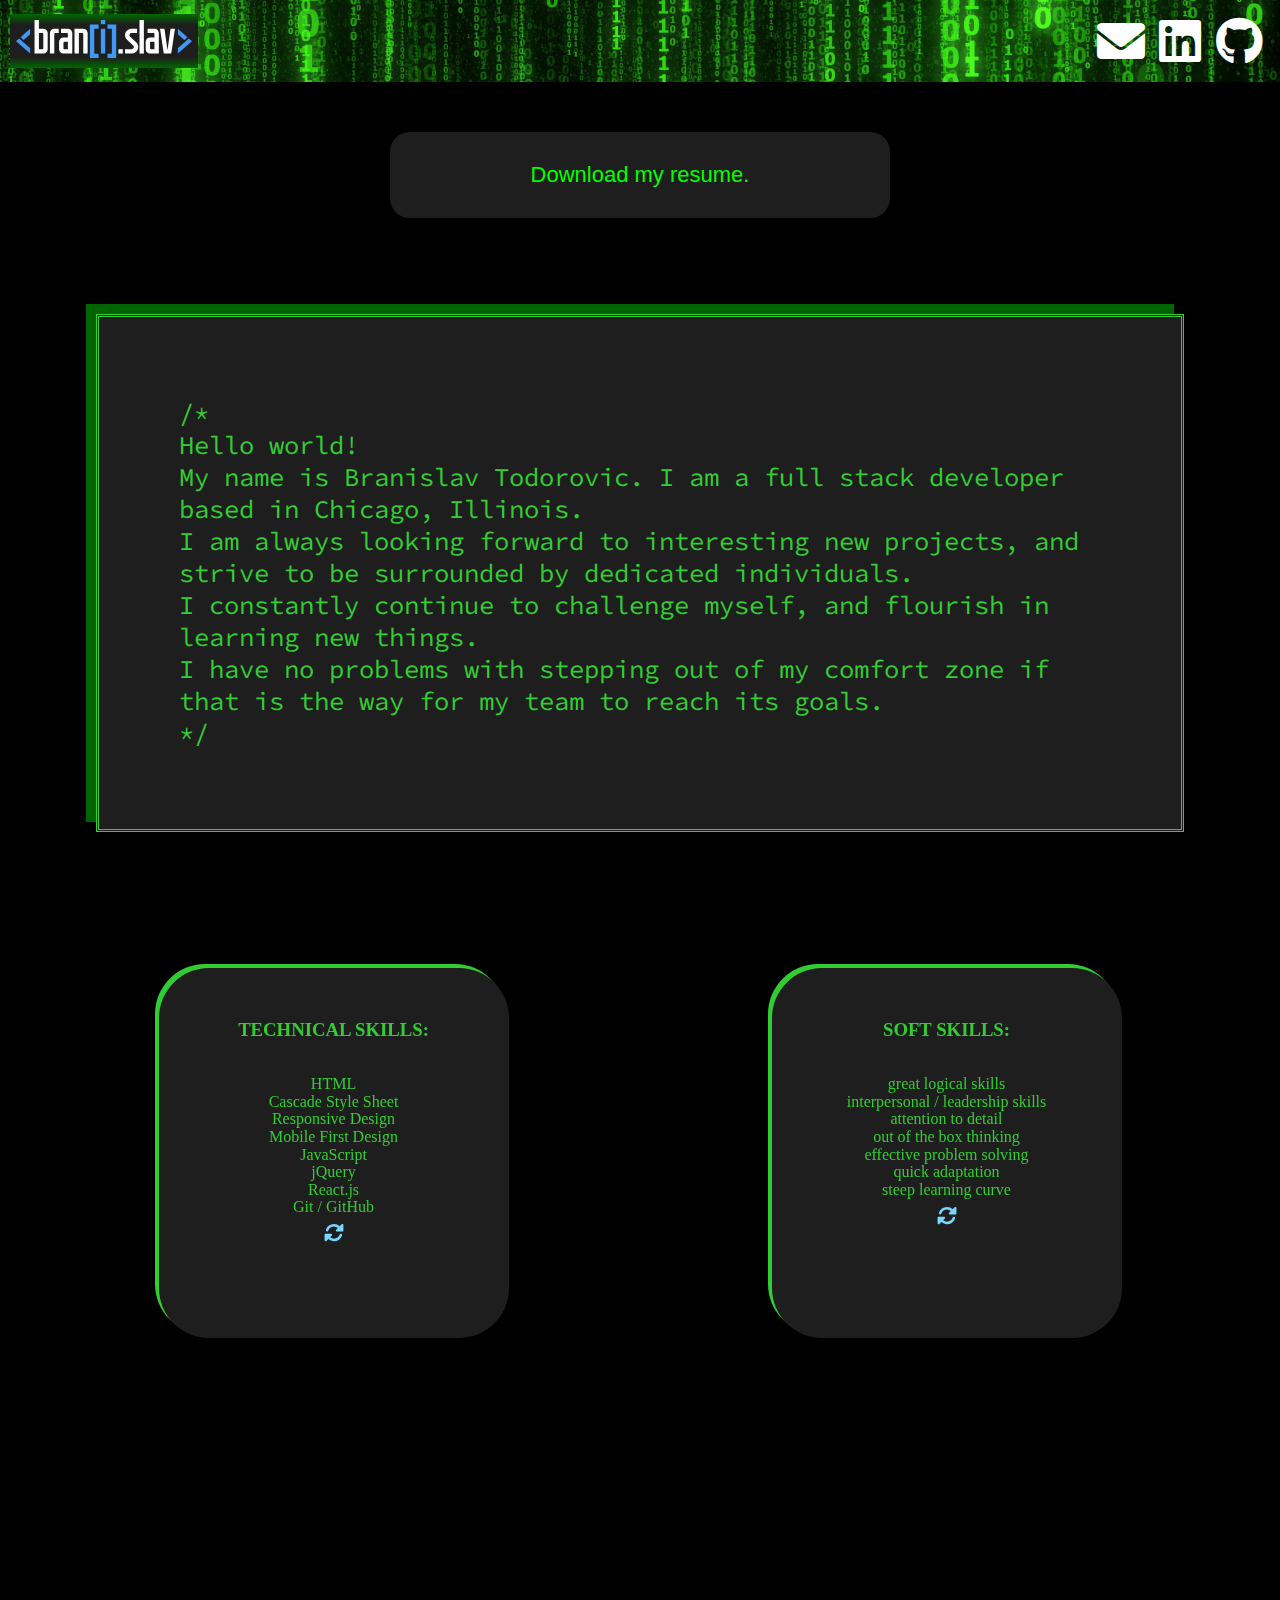
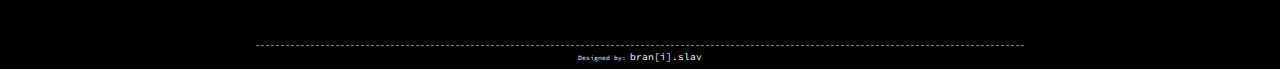
==== commit 6e6c81ae: "nav done" ====
--- a/about.html
+++ b/about.html
@@ -14,7 +14,9 @@
 
 <body>
     <nav id='navbar'>
-        <a id="nav-logo" href="index.html"><img id="logo" src="images/Logo-2.svg"></a>
+        <a id="nav-logo" href="index.html">
+            <div id="logo-container"><img id="logo" src="images/Logo-2.svg"></div>
+        </a>
         <div id="links">
             <a id='nav-message' href="mailto:branislavtodorovic59@gmail.com">
                 <i class="fa-solid fa-envelope"></i></a>
--- a/about.css
+++ b/about.css
@@ -68,9 +68,12 @@
     width:7rem;
     height:60%;
     margin: 6px;
+    
+}
+
+#logo-container {
     background:linear-gradient(darkgreen 0 1%, rgba(30,30,30) 20% 80%, darkgreen 99% 100%);
 }
-
 
 
 
@@ -333,6 +336,9 @@
         width: 500px;
         font-size: 22px;
     }
+    #logo {
+        width:11rem;
+    }
 }
   
 
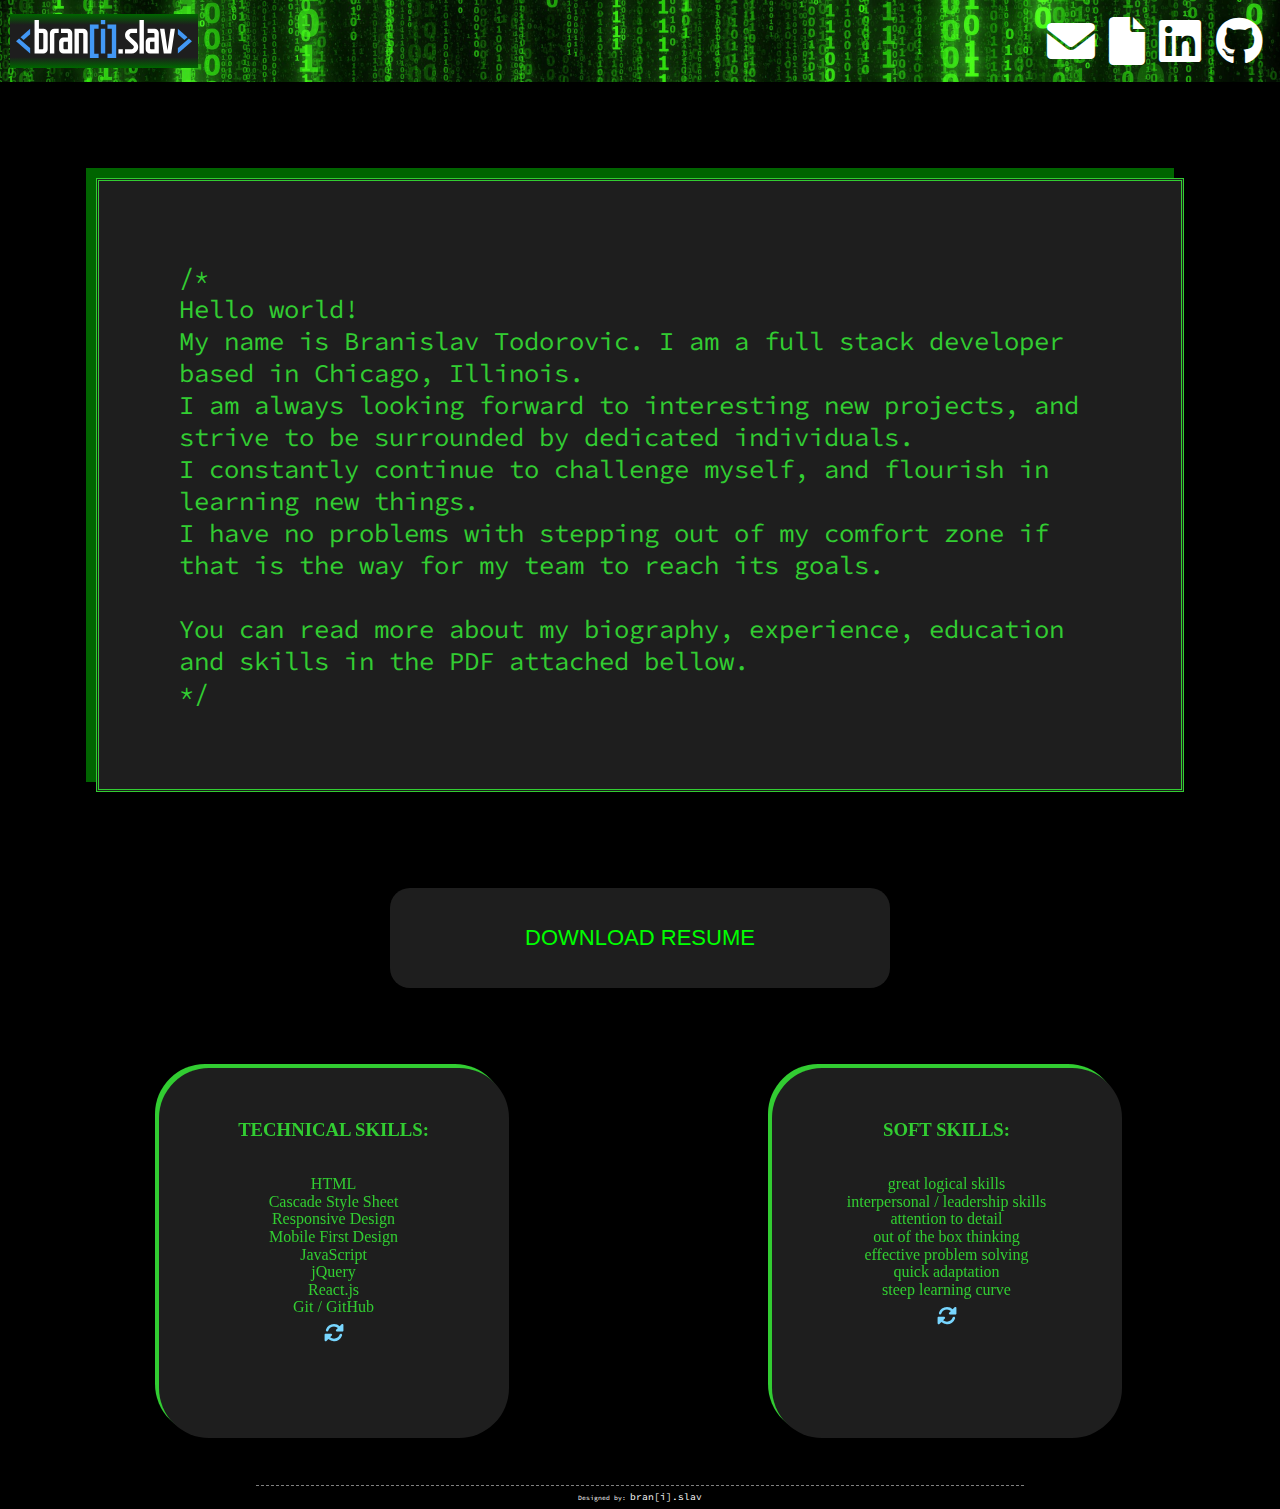
==== commit d805312f: "added resume page" ====
--- a/about.html
+++ b/about.html
@@ -18,26 +18,31 @@
             <div id="logo-container"><img id="logo" src="images/Logo-2.svg"></div>
         </a>
         <div id="links">
+
             <a id='nav-message' href="mailto:branislavtodorovic59@gmail.com">
                 <i class="fa-solid fa-envelope"></i></a>
+            <a id='nav-resume' href="resume.html"><i class="fa-solid fa-file"></i></a>
             <a id='nav-linkedin' href="https://www.linkedin.com/in/branislav-todorovic-ba4492228/" target="_blank">
                 <i class="fa-brands fa-linkedin"></i></a>
             <a id='nav-github' href="https://github.com/bajcula" target="_blank"><i class="fa-brands fa-github"></i></a>
 
         </div>
     </nav>
-    <button id="download-resume">
-        Download my resume.
-    </button>
+
     <main>
+
         <div id="about-me">/*</br>Hello world!</br>My name is Branislav Todorovic. I am a full stack developer based in
             Chicago, Illinois.<br>
             I am always looking forward to interesting new projects, and strive to be surrounded by dedicated
             individuals.<br>I
             constantly continue to challenge myself, and flourish in learning new things.<br>I have no problems with
-            stepping out of my comfort zone if that is the way for my team to reach its goals. </br>*/
+            stepping out of my comfort zone if that is the way for my team to reach its goals. </br>
+            <br>You can read more about my biography, experience, education and skills in the PDF attached bellow.<br>*/
+
         </div>
-
+        <button id="resume">
+            DOWNLOAD RESUME
+        </button>
         <aside id="skills">
             <div id="tech-div" class="scene">
                 <div id='1' class="card">
--- a/about.css
+++ b/about.css
@@ -110,8 +110,8 @@
    
 }
 main {
-    display:grid;
-    grid-template-rows: 1fr 1fr;
+    display:flex;
+    flex-direction: column;
 }
 #skills {
     display: grid;
@@ -119,7 +119,8 @@
     margin:5px;
     text-align: center;
     margin: 0 auto;
-    justify-items: center ;
+    justify-items: center;
+    place-items: center;
 }
 
 #soft-div ul {
@@ -177,16 +178,15 @@
       font-size: 40px;
       padding-top:25px;
   }
-
   
 .card__face--front i {
     font-size: 20px;
     color:rgb(120, 214, 255);
 }
 
-#download-resume {
+#resume {
     display: inline;
-    margin: 50px auto 0px auto;
+    margin: 0px auto 40px auto;
     position: center;
     background-color: rgba(30 30 30);
     color: lime;
@@ -199,11 +199,11 @@
     text-align: center;
 }
 
-#download-resume:hover {
+#resume:hover {
     box-shadow: 0px 5px 45px 10px rgba(140, 255, 0, 0.5)
 }
 
-#download-resume:active {
+#resume:active {
     color: white;
     box-shadow: 0px 5px 45px 10px white;
 }
@@ -211,9 +211,7 @@
 
 @media (max-width: 280px) {
     #about-me {
-        font-size: 0.6rem;
-        padding-top: 120px;
-        
+        font-size: 0.6rem;        
     }
 }
 
@@ -250,7 +248,7 @@
         border: 3px double limegreen;
         padding: 5rem;
     }
-    #download-resume {
+    #resume {
         height: 100px;
         width: 30%;
         font-size: 16px;
@@ -332,7 +330,7 @@
     #links {
         margin: 10px;
     }
-    #download-resume {
+    #resume {
         width: 500px;
         font-size: 22px;
     }
